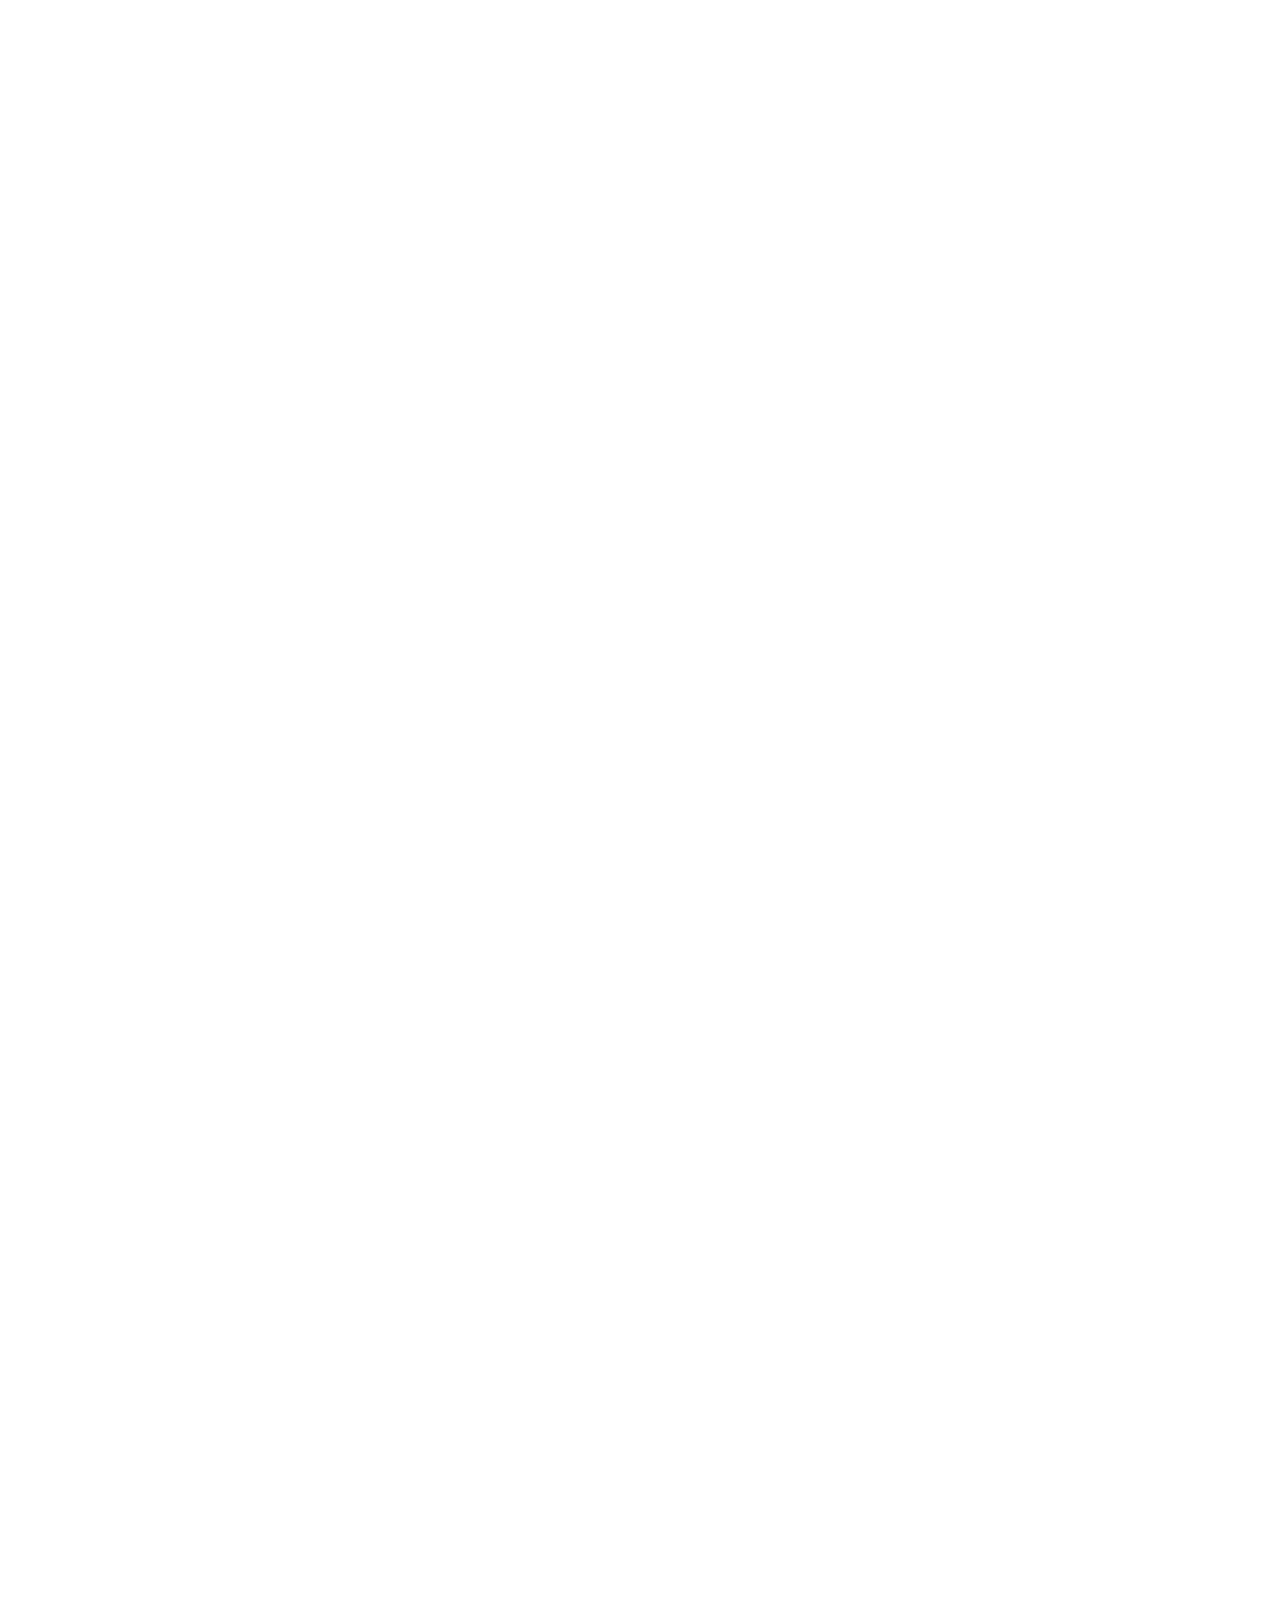
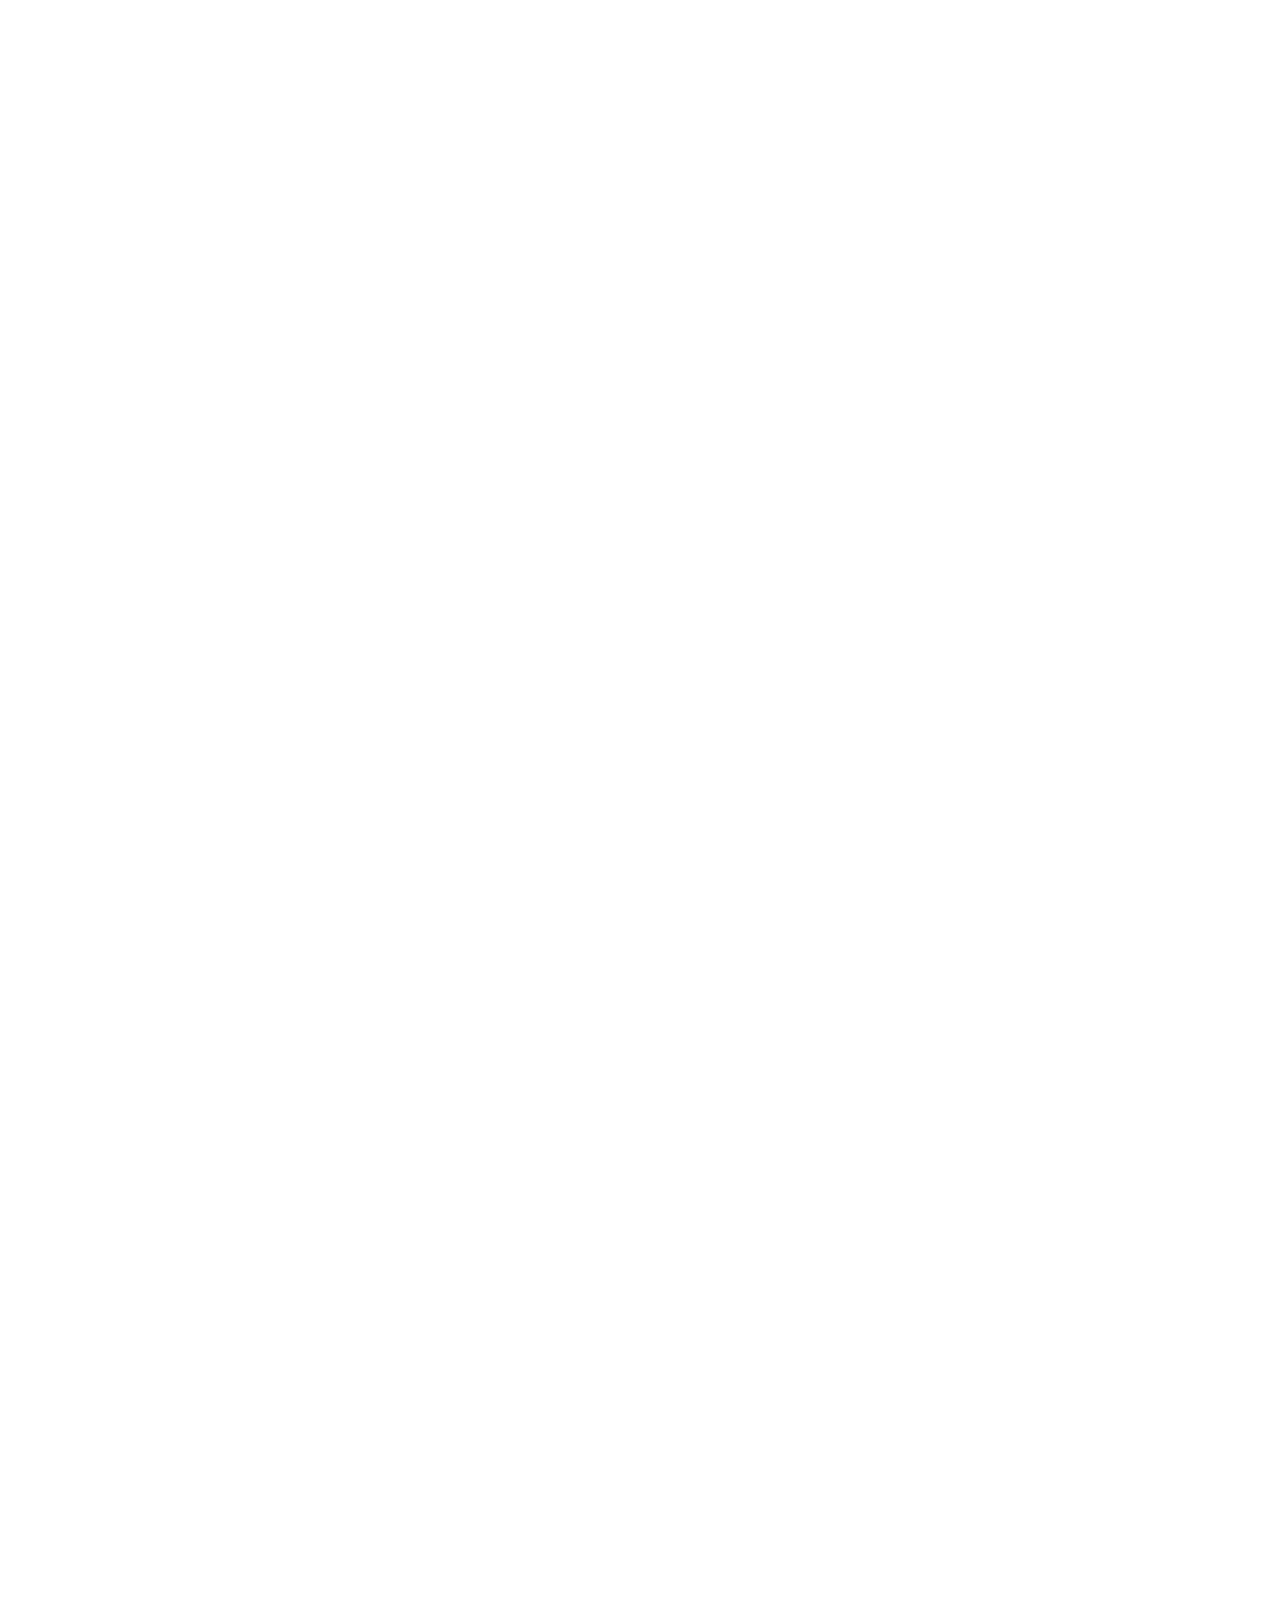
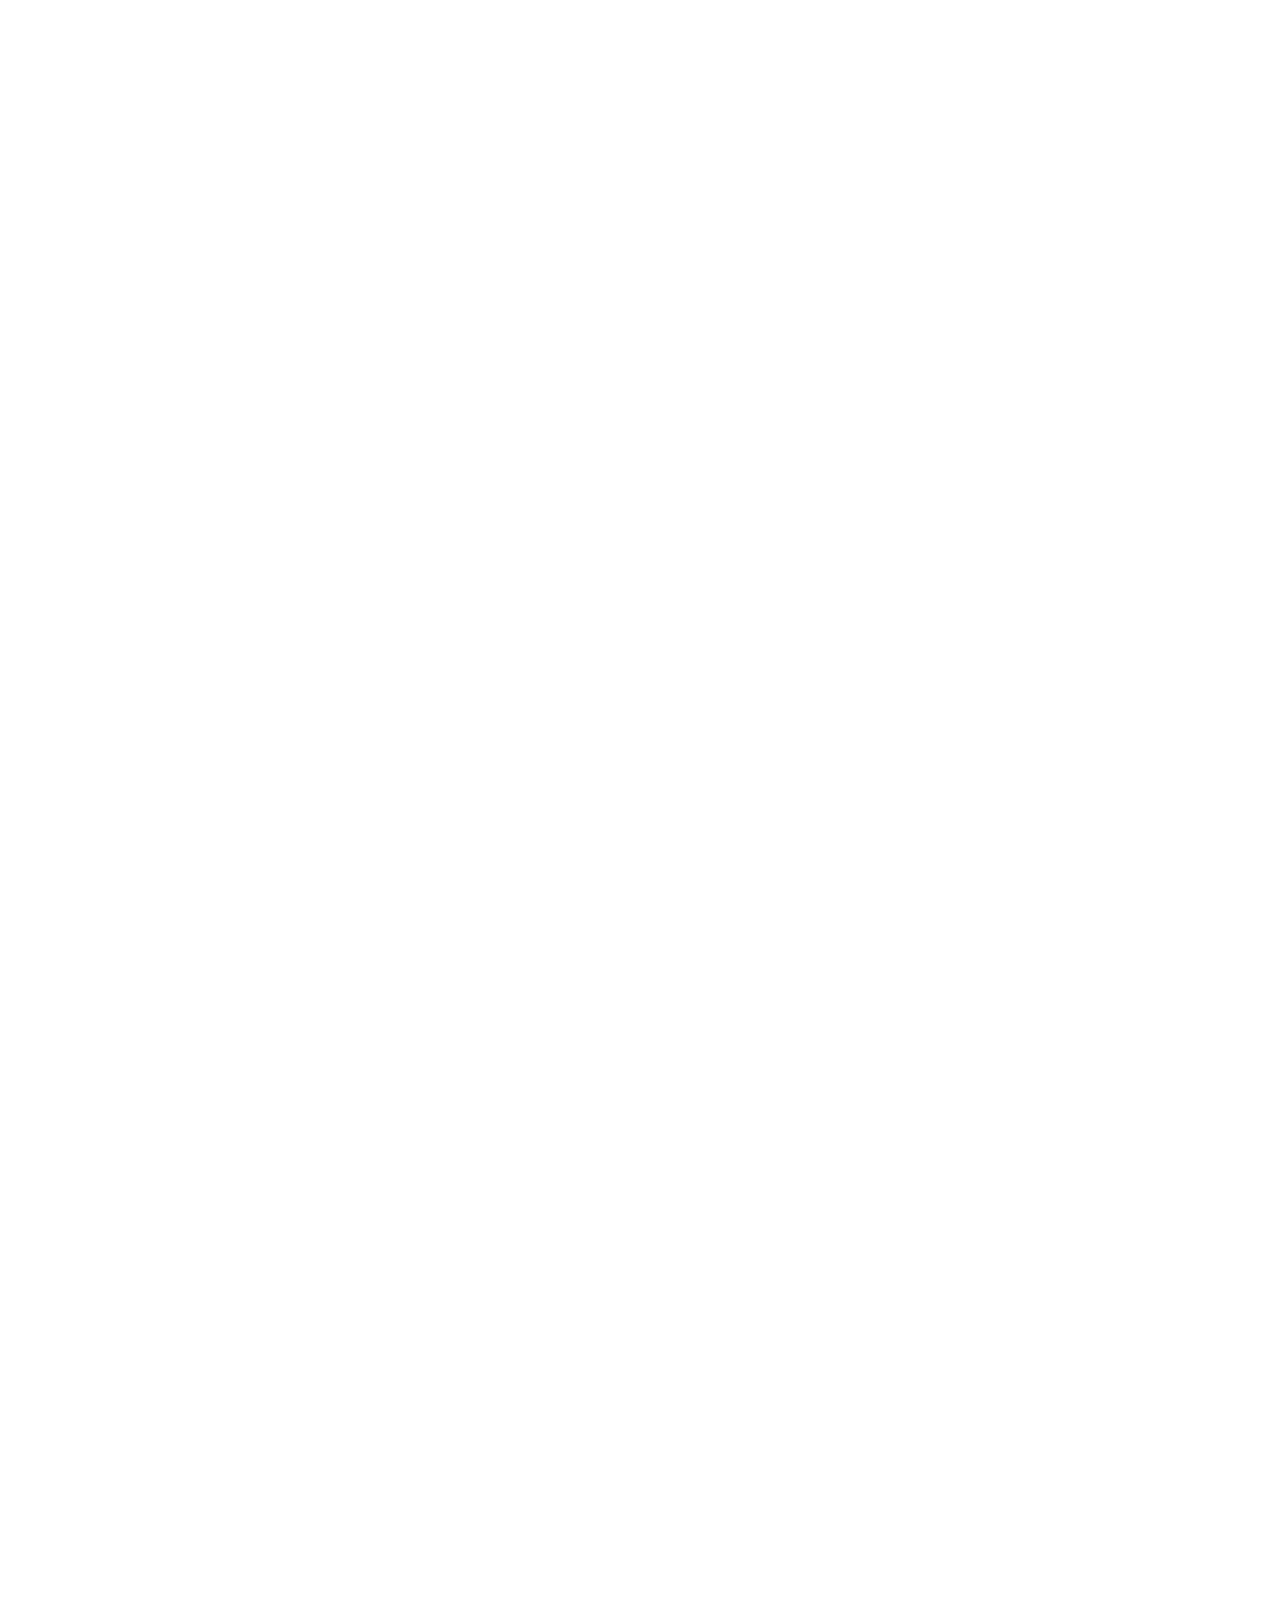
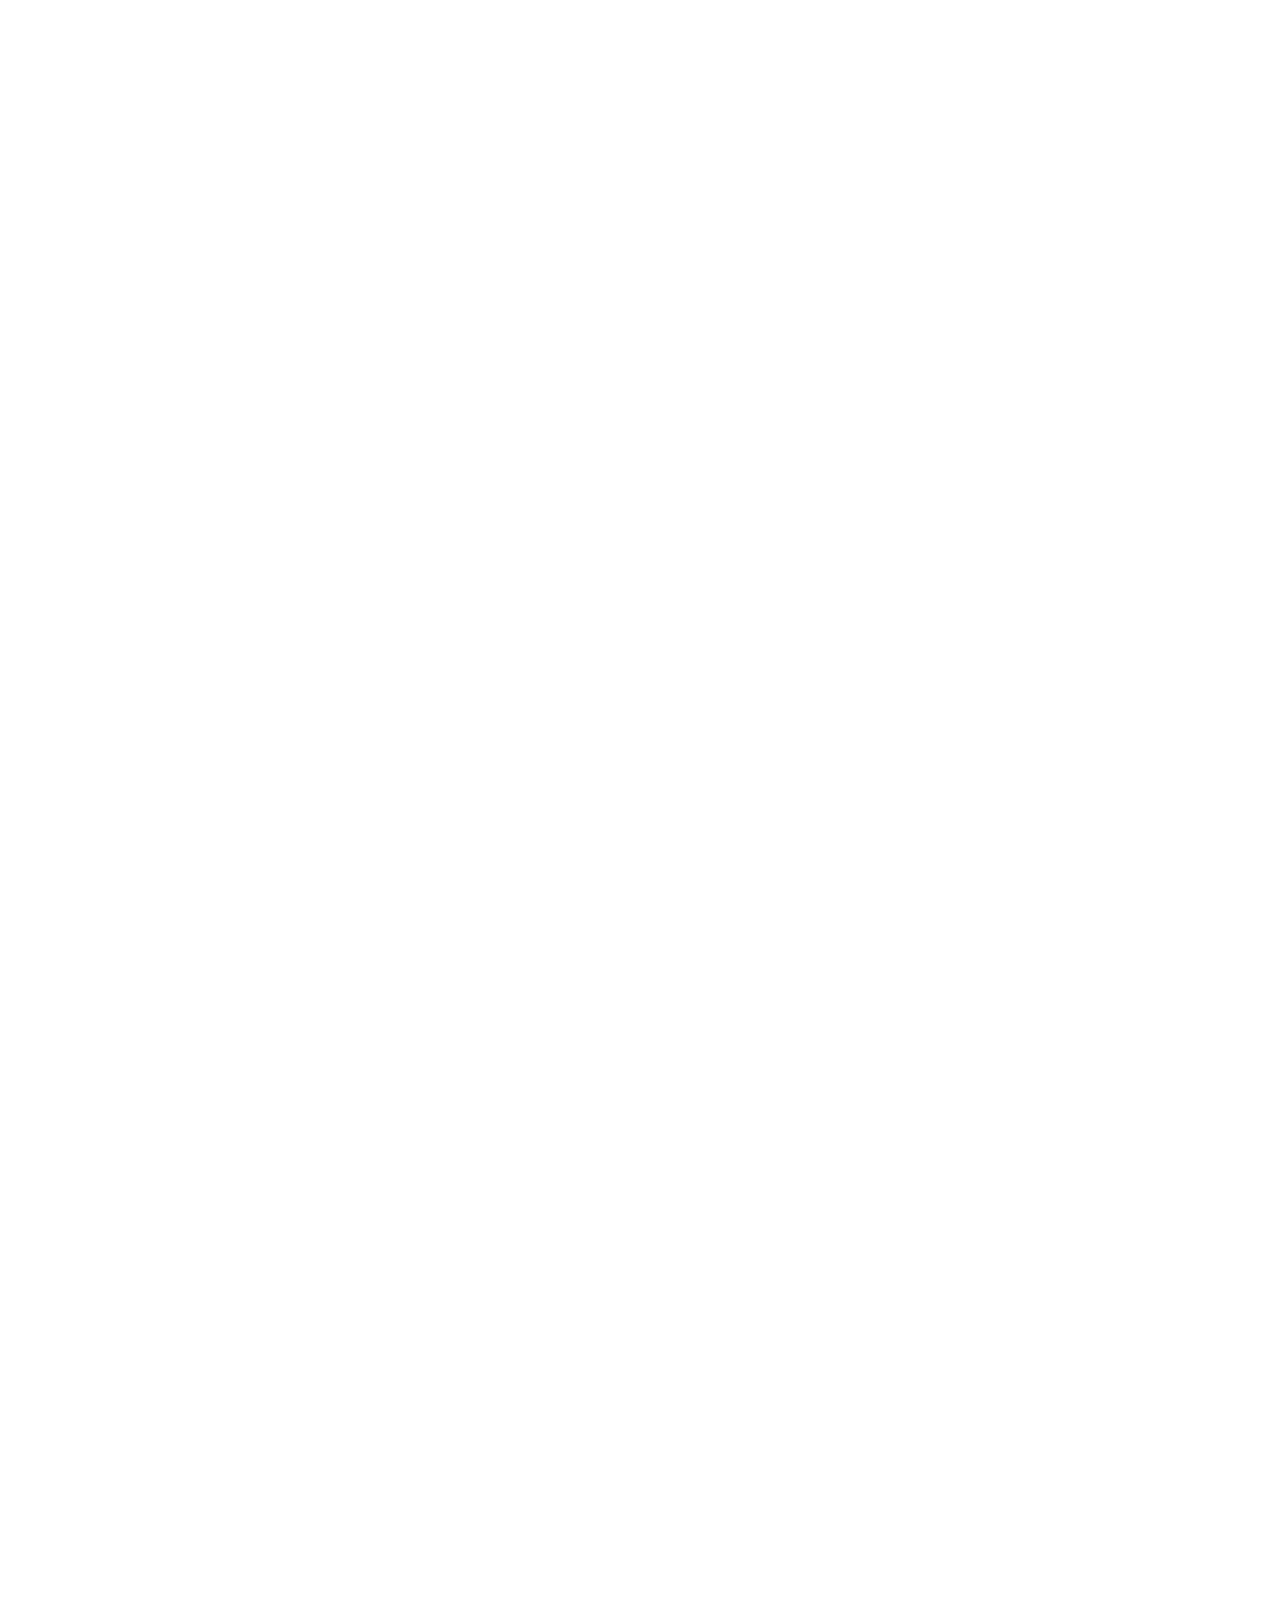
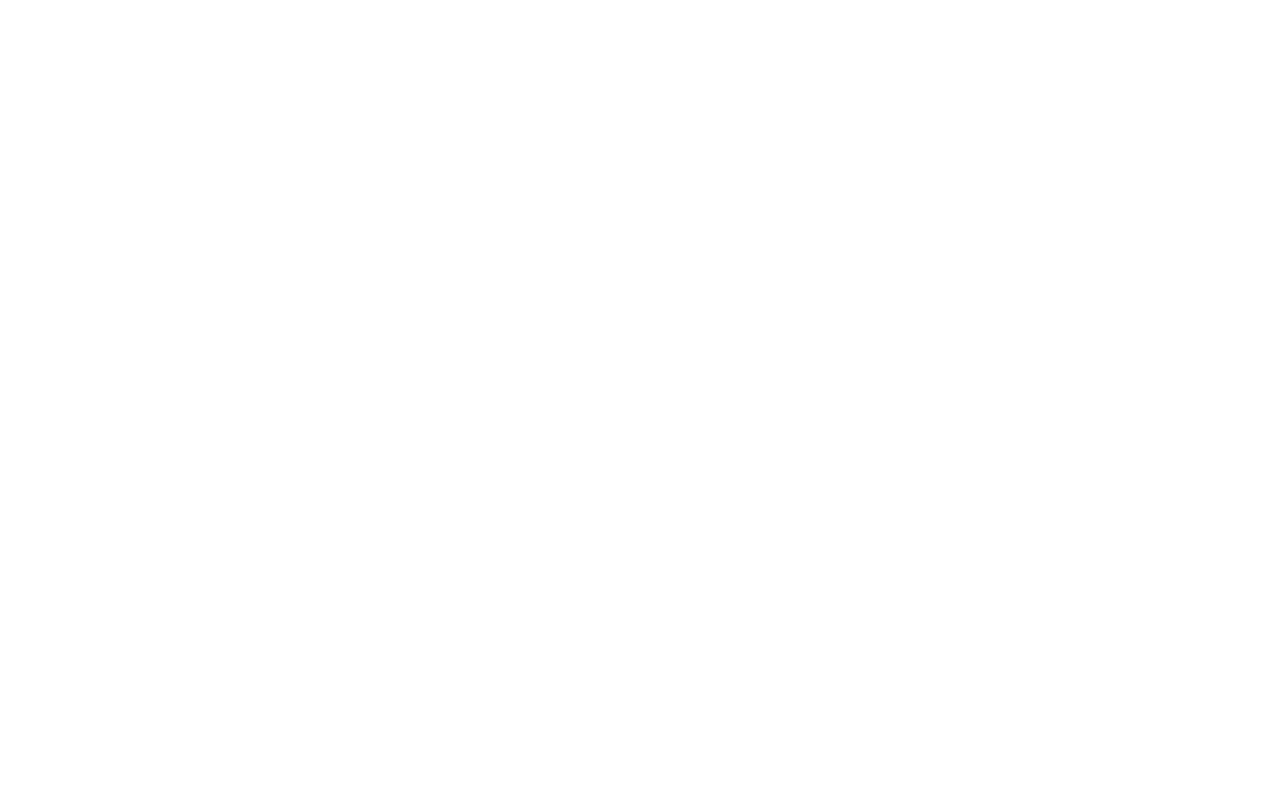
==== index.html @ f5f957e4 "tsParticlesCB" ====
<!DOCTYPE html>
<html lang="en">
<head>
  <meta charset="UTF-8">
  <meta name="viewport" content="width=device-width, initial-scale=1.0">
  <title>Document</title>
  <link rel="stylesheet" href="style.css">
  <script src="https://cdn.jsdelivr.net/npm/@tsparticles/all@3.0.3/tsparticles.all.bundle.min.js"></script>
</head>
<body>
  <div id="tsparticles"></div>
  <div id="tsparticlesBig"></div>

  <script src="index.js"></script>
</body>
</html>
---- style.css ----
* {
  box-sizing: border-box;
  margin: 0;
}

body {
  position: relative;
  height: 800dvh;
}

#tsparticles,
#tsparticlesBig {
  position: absolute;
  width: 100%;
  height: 100%;
}
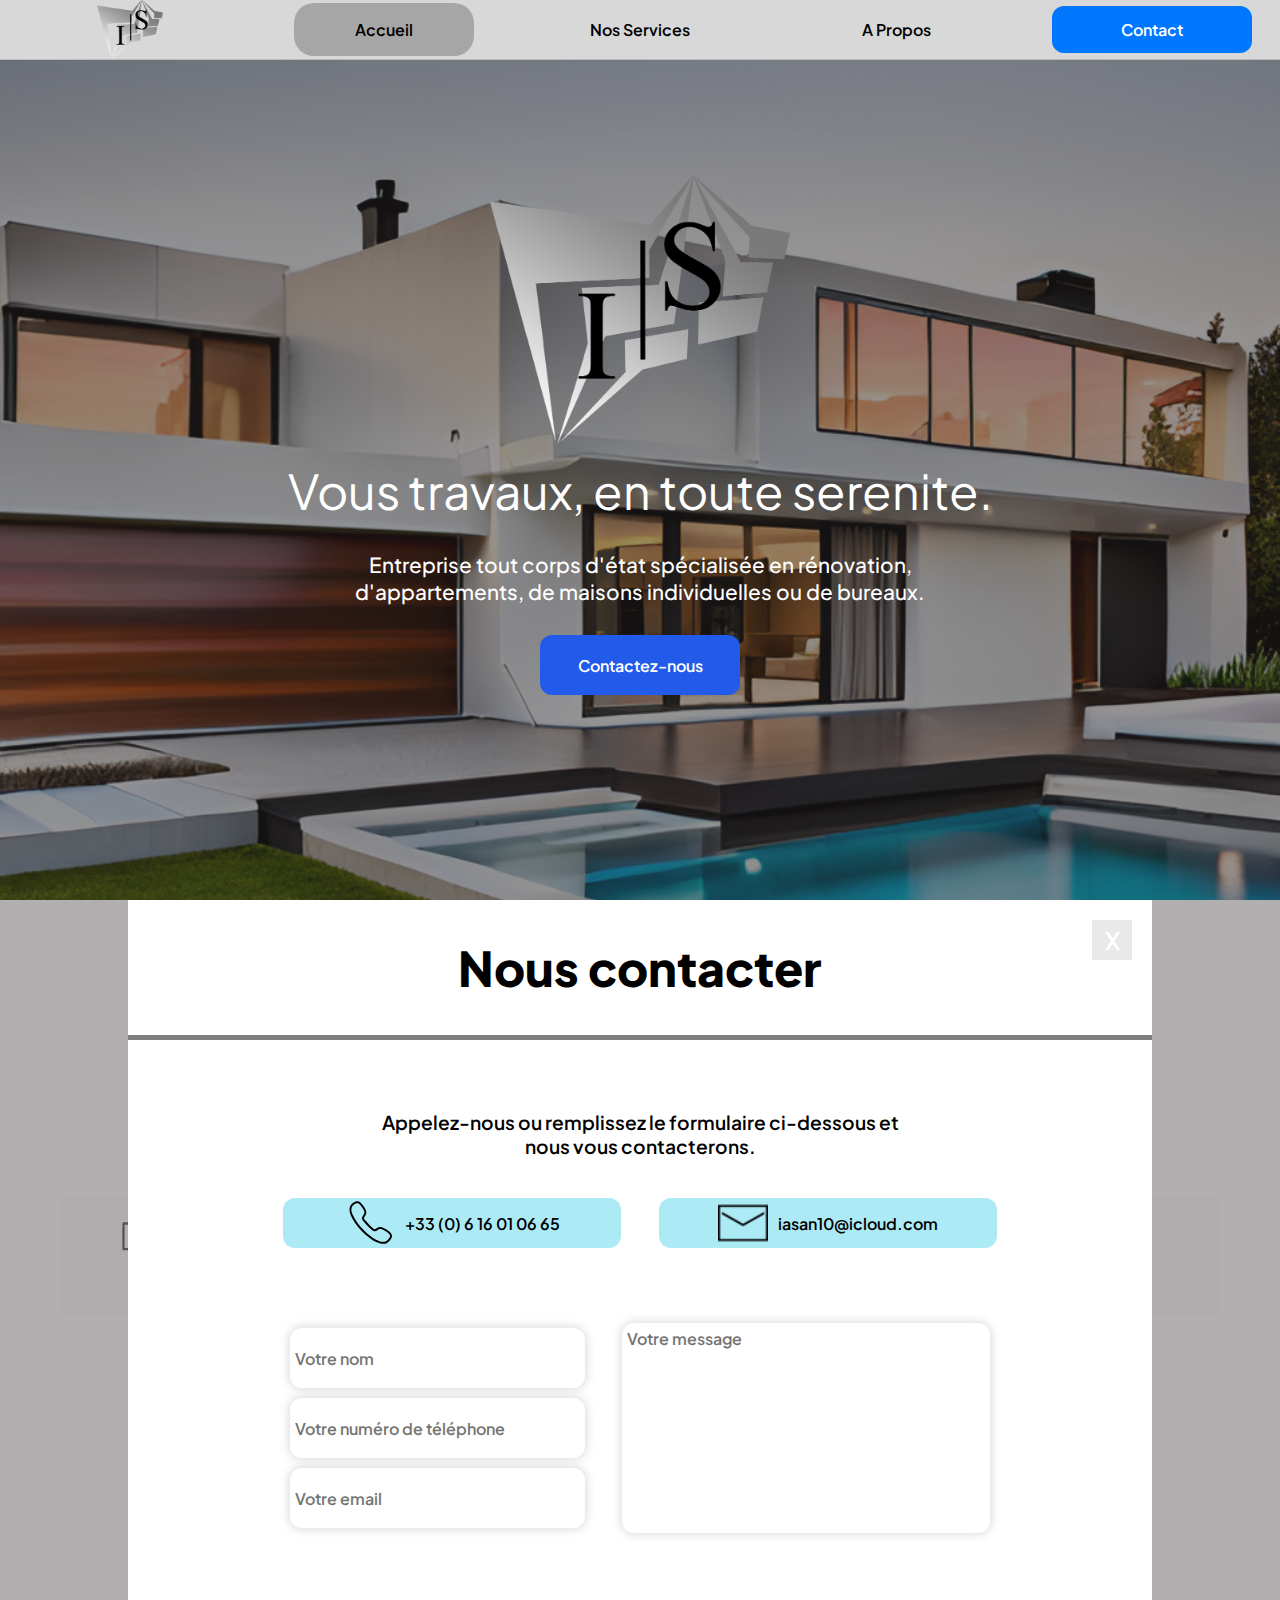
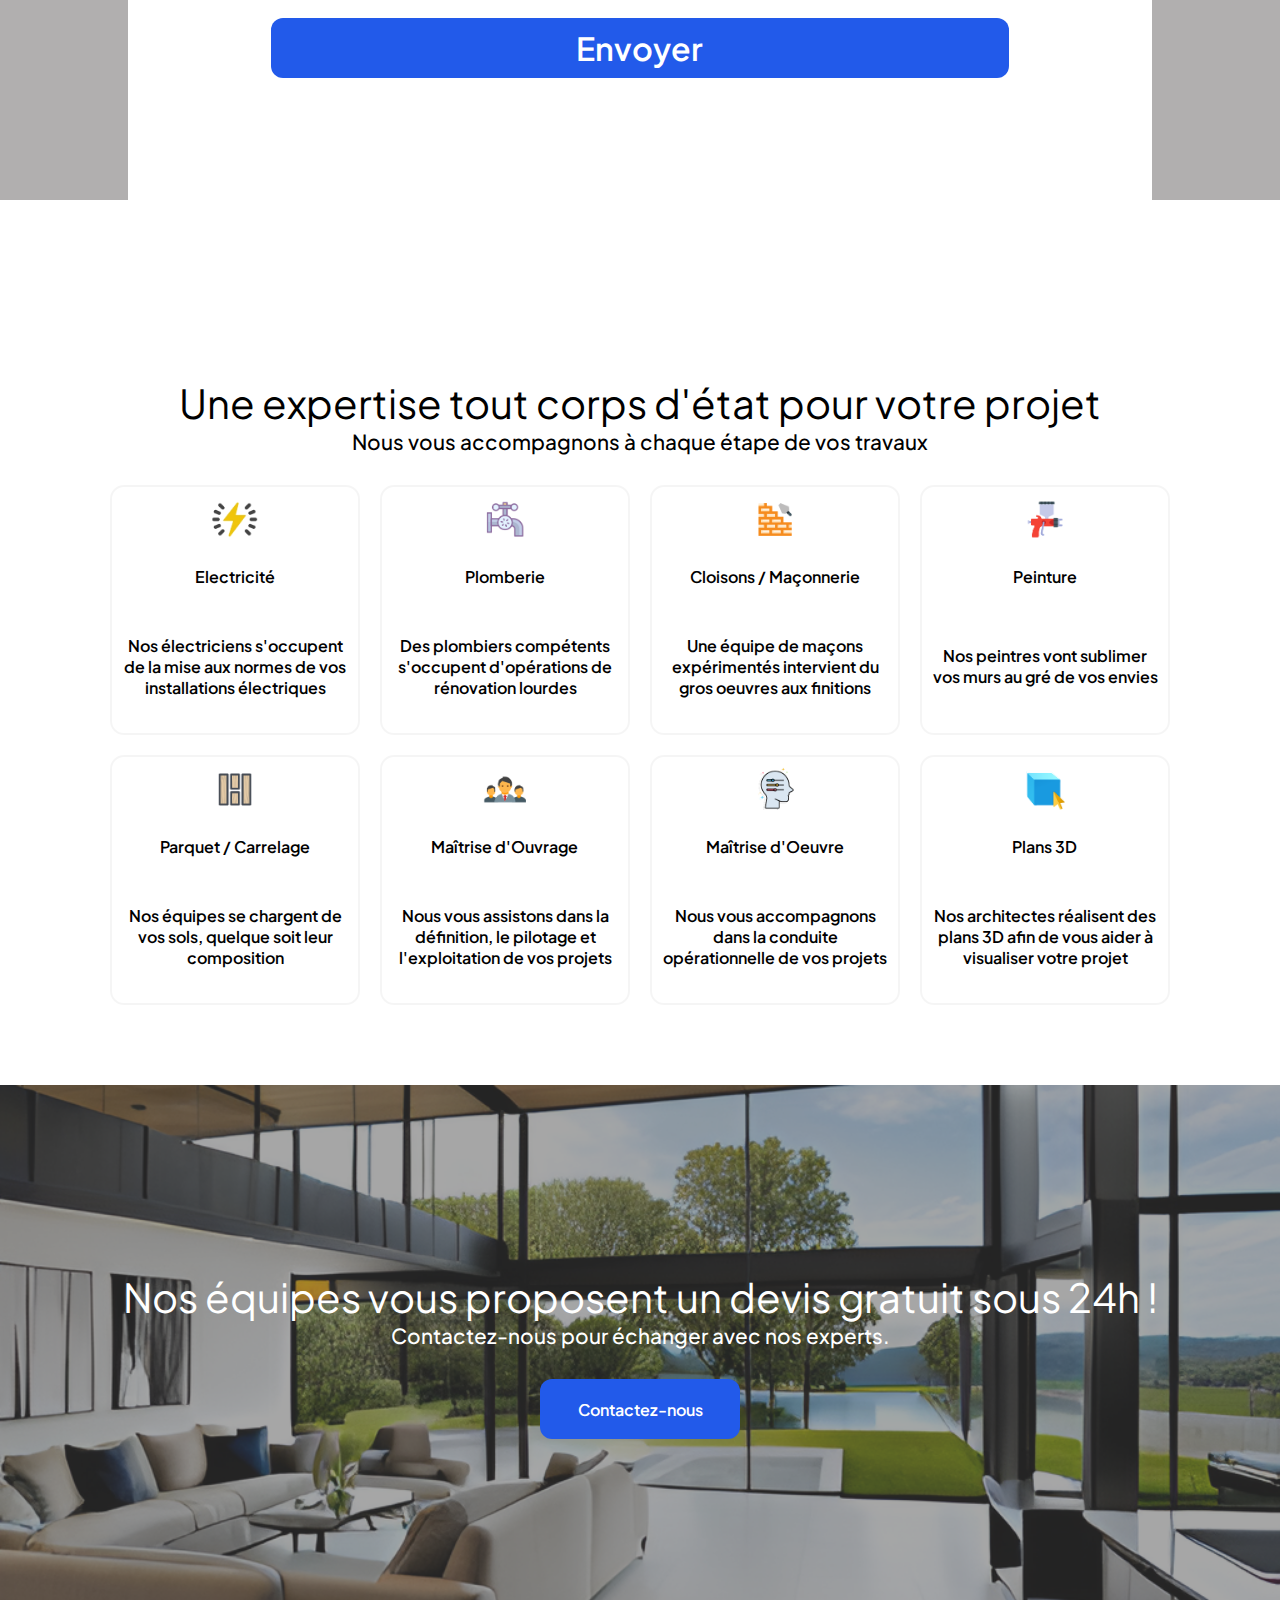
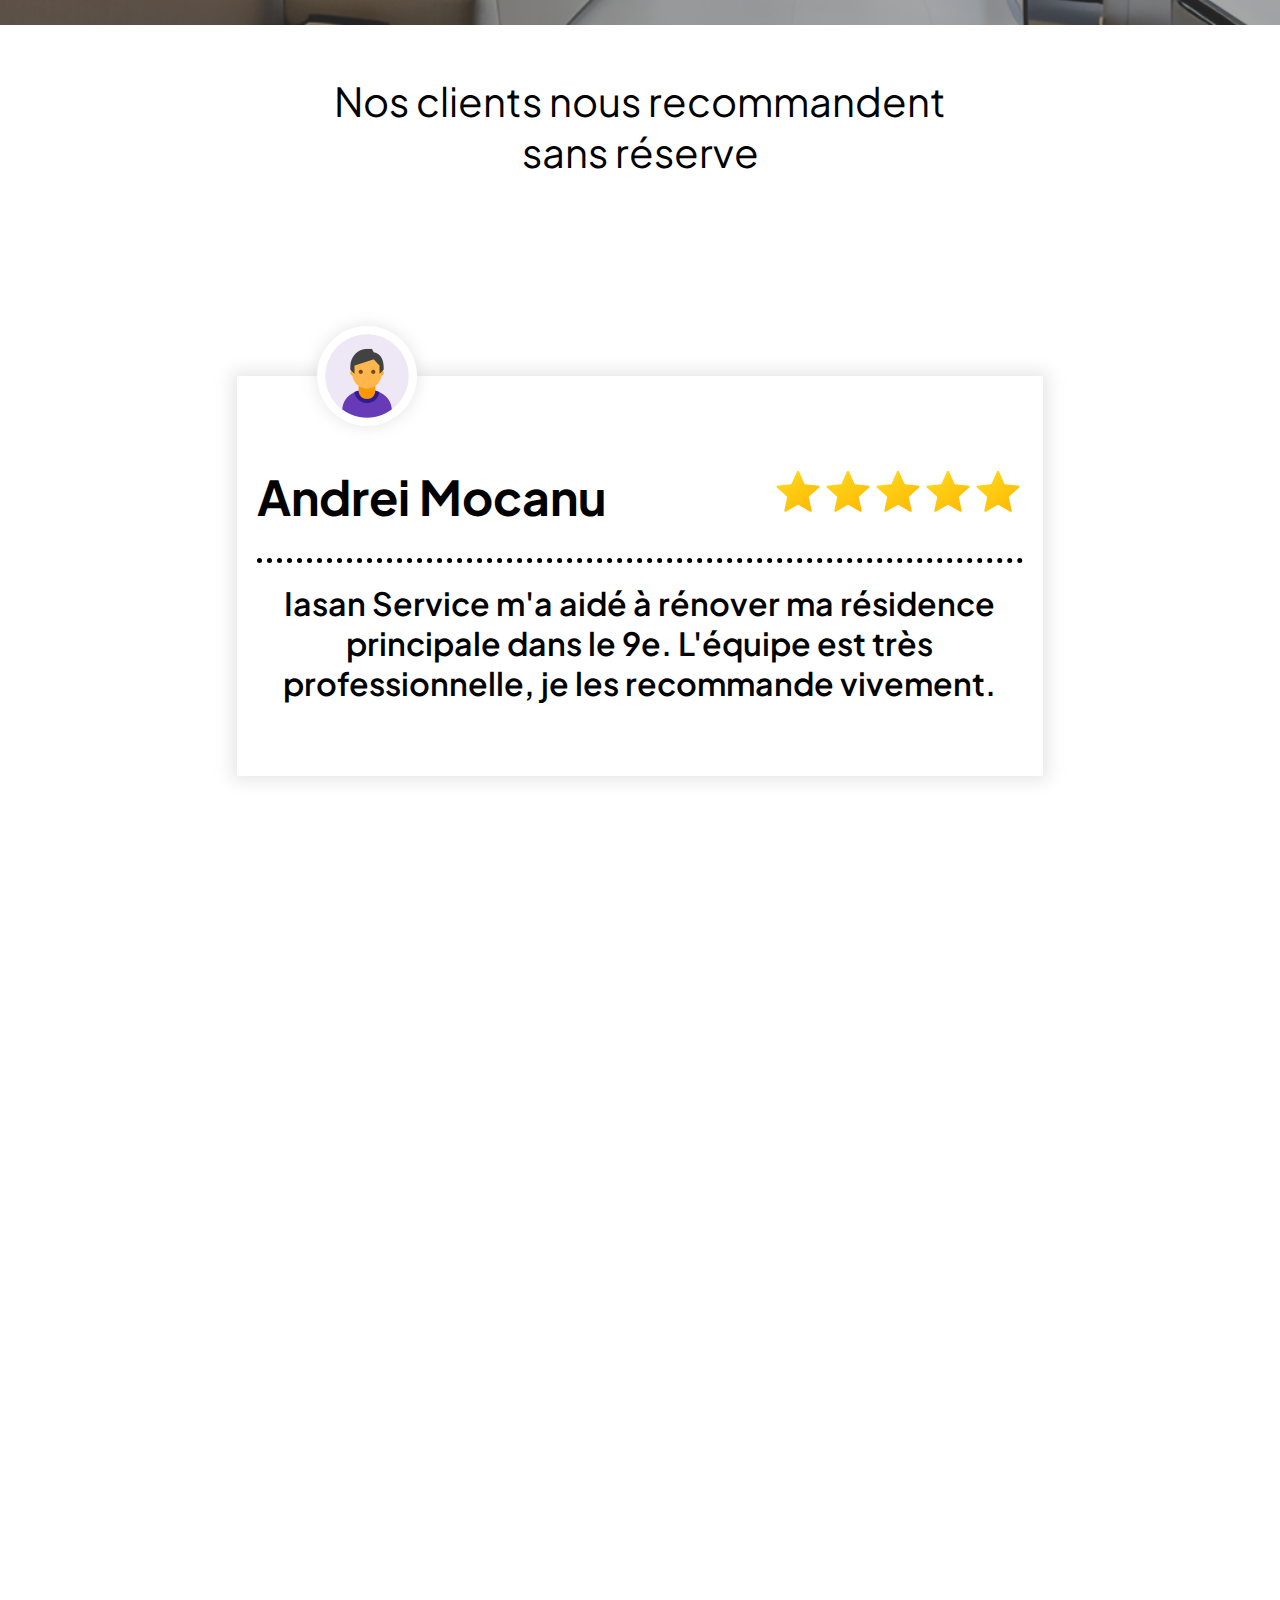
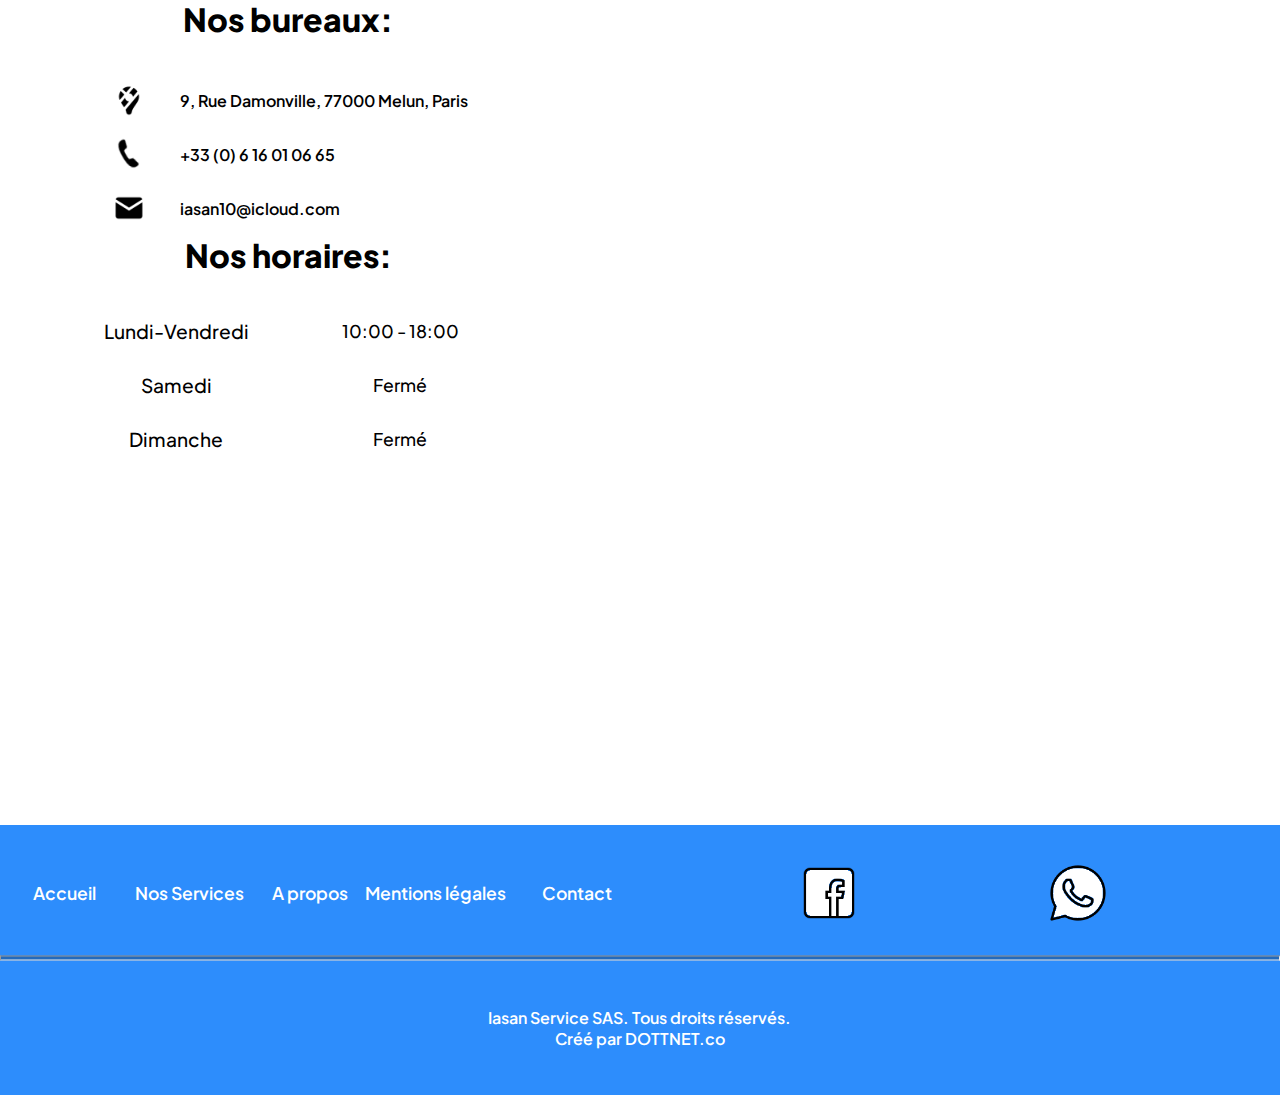
==== commit 3aa53ad3: "IasanService" ====
--- a/index.html
+++ b/index.html
@@ -1,16 +1,391 @@
 <!DOCTYPE html>
-<html lang="en">
+<html lang="fr">
 <head>
-  <meta charset="UTF-8">
-  <meta name="viewport" content="width=device-width, initial-scale=1.0">
-  <title>Document</title>
-  <link rel="stylesheet" href="style.css">
-  <script src="https://cdn.jsdelivr.net/npm/@tsparticles/all@3.0.3/tsparticles.all.bundle.min.js"></script>
+    <meta charset="UTF-8">
+    <meta http-equiv="X-UA-Compatible" content="IE=edge">
+    <meta name="viewport" content="width=device-width, initial-scale=1.0">
+    <meta name="description" content="Iasan Service est une entreprise de construction spécialisée dans la conception et l'exécution de travaux de haute qualité. Nous offrons des services de construction résidentielle et commerciale, des rénovations, des extensions et plus encore. Contactez-nous pour une consultation gratuite.">
+    <meta name="keywords" content="Iasan Service, construction, construction résidentielle, construction commerciale, rénovations, extensions, entreprise, lieu, construction, france">
+    <meta name="robots" content="index,follow">
+    <link rel="stylesheet" href="animations.css">
+    <link rel="stylesheet" href="mainStyle.css">
+    <link rel="icon" type="image/png" href="favicon.svg">
+    <title>Iasan Service - Accueil</title>
 </head>
 <body>
-  <div id="tsparticles"></div>
-  <div id="tsparticlesBig"></div>
-
-  <script src="index.js"></script>
+    <nav class="fix-nav" style="display: none;">
+        <div class="nav-logo">
+            <a class="page-logo" href="index.html"></a>
+        </div>
+        <div class="nav-content">
+            <div class="nav-body">
+                <div class="nav-el-cont">
+                    <a class="nav-el active-page" href="index.html">Accueil</a>
+                </div>
+                <div class="nav-el-cont">
+                    <a class="nav-el" href="noservices/noservices.html">Nos Services</a>
+                </div>
+                <div class="nav-el-cont">
+                    <a class="nav-el" href="apropos/apropos.html">A Propos</a>
+                </div>
+                <div class="nav-el-cont">
+                    <a class="nav-el contact button">Contact</a>
+                </div>
+            </div>
+        </div>
+    </nav>
+
+    <div class="site-burger_menu header" style="display: none;">
+        <div class="logo-cont">
+            <a class="page-logo" href="index.html"></a>
+        </div>
+        <div class="burger-container">
+          <div id="burger">
+                <div class="bar topBar"></div>
+                <div class="bar btmBar"></div>
+          </div>
+        </div>
+        <ul class="menu">
+            <li class="menu-item">
+                <a href="index.html">Accueil</a>
+            </li>
+            <li class="menu-item">
+                <a href="noservices/noservices.html">Nos Services</a>
+            </li>
+            <li class="menu-item">
+                <a href="apropos/apropos.html">A propos</a>
+            </li>
+            <li class="menu-item">
+                <a href="mentions/mentions.html">Mentions légales</a>
+            </li>
+            <li class="menu-item">
+                <a class="contact">Contact Nous</a>
+            </li>
+            <li class="menu-item">
+                <a>iasan10@icloud.com</a>
+            </li>
+            <li class="menu-item">
+                <a href="tel:+330616010665">+33 (0) 6 16 01 06 65</a>
+            </li>
+        </ul>
+    </div>
+
+    <div class="contact-container contact-closed">
+        <div class="contact-content">
+            <div class="contact-header">
+                <div class="contact-title">Nous contacter</div>
+                <div class="contact-close_butt">X</div>
+            </div>
+            <div class="contact-line"></div>
+            <div class="contact-body">
+                <div class="contact-info">
+                    <div class="info-text">Appelez-nous ou remplissez le formulaire ci-dessous et nous vous contacterons.</div>
+                    <div class="info-contact_dates">
+                        <div class="contact_dates">
+                            <div class="dates-icon"></div>
+                            <div class="dates-text">+33 (0) 6 16 01 06 65</div>
+                        </div>
+                        <div class="contact_dates">
+                            <div class="dates-icon"></div>
+                            <div class="dates-text">iasan10@icloud.com</div>
+                        </div>
+                    </div>
+                </div>
+                <form class="contact-form" action="send.php" method="post">
+                    <div class="form-content">
+                        <div class="inputs">
+                            <input type="text" class="contact-form_name input" name="input-name" placeholder="Votre nom" required>
+                            <input type="tel" class="contact-form_tel input" name="input-tel" placeholder="Votre numéro de téléphone" required>
+                            <input type="email" class="contact-form_email input" name="input-email" placeholder="Votre email" required>
+                        </div>
+                        <textarea type="text" class="contact-form_message input" name="input-message" placeholder="Votre message" required></textarea>
+                    </div>
+                    <input type="submit" value="Envoyer" class="button submit-button">
+                </form>
+                <div class="thankyou-cont">
+                    <div class="thankyou-close_butt">X</div>
+                    <div class="thankyou-text">Nous vous remercions de nous avoir choisis</div>
+                </div>
+            </div>
+        </div>
+    </div>
+
+    <div class="container mainpage-bgfoto">
+        <div class="main">
+            <div class="main-logo">
+                <div class="mainpage_logo"></div>
+            </div>
+            <div class="main-text">
+                <h4 class="page-title">Vous travaux, en toute serenite.</h4>
+                <h6 class="page-subtitle">Entreprise tout corps d'état spécialisée en rénovation, <br> d'appartements, de maisons individuelles ou de bureaux.</h6>
+            </div>
+            <div class="main-button">
+                <a class="button contact">
+                    <h5 class="butt_text">Contactez-nous</h5>
+                </a>
+            </div>
+        </div>
+    </div>
+
+    <div class="container page2">
+        <div class="page2-main">
+            <h3 class="page-title">Vous souhaitez rénover <br>un bien sur Paris ?</h3>
+            <h5 class="page-subtitle">Iasan Service est une équipe de passionnés de la rénovation <br> disposant de plusieurs années d'expérience !</h5>
+        </div>
+        <div class="page2-cards">
+            <div class="page2-card_cont">
+                <div class="card-el">
+                    <div class="card_el-icon"></div>
+                    <div class="card_el-content">
+                        <h4 class="card_title">Délais respectés</h4>
+                        <p class="card_info card-close">Nos équipes ont à coeur de respecter les délais convenus ensemble.</p>
+                    </div>
+                </div>
+                <div class="card-el">
+                    <div class="card_el-icon"></div>
+                    <div class="card_el-content">
+                        <h4 class="card_title">Qualité supérieure</h4>
+                        <p class="card_info card-close">Notre entreprise vous offre une qualité de travail supérieure</p>
+                    </div>
+                </div>
+            </div>
+            <div class="page2-card_cont">
+                <div class="card-el">
+                    <div class="card_el-icon"></div>
+                    <div class="card_el-content">
+                        <h4 class="card_title">Budgets Maîtrisés</h4>
+                        <p class="card_info card-close">Nous veillons à optimiser les coûts afin de garantir le meilleur prix.</p>                        
+                    </div>
+                </div>
+                <div class="card-el">
+                    <div class="card_el-icon"></div>
+                    <div class="card_el-content">
+                        <h4 class="card_title">Garantie 10 ans.</h4>
+                        <p class="card_info card-close">Nos travaux sont couverts par une assurance construction décennale.</p>
+                    </div>
+                </div>
+            </div>
+        </div>
+        <div class="page2-info">
+            <h4 class="info_title">Des projets sur-mesure, adaptés à votre budget.</h4>
+            <h6 class="info-subtitle">Iasan Service et son expertise vous aide à réaliser <br> le projet de vos rêves quelque soit votre budget.</h6>
+        </div>
+        <div class="page2-ranges">
+            <div class="ranges-container">
+                <div class="range-cont">
+                    <div class="ranges-el">
+                        <div class="range-title page-subtitle">Disponibilité</div>
+                        <canvas class="page2-ranges_circle circle_canvas" width="200" height="200"></canvas>
+                    </div>
+                    <div class="ranges-el">
+                        <div class="range-title page-subtitle">Conseil</div>
+                        <canvas class="page2-ranges_circle circle_canvas" width="200" height="200"></canvas>
+                    </div>
+                </div>
+                <div class="range-cont">
+                    <div class="ranges-el">
+                        <div class="range-title page-subtitle">Expertise</div>
+                        <canvas class="page2-ranges_circle circle_canvas" width="200" height="200"></canvas>
+                    </div>
+                    <div class="ranges-el">
+                        <div class="range-title page-subtitle">Satisfaction</div>
+                        <canvas class="page2-ranges_circle circle_canvas" width="200" height="200"></canvas>
+                    </div>
+                </div>
+            </div>
+        </div>
+    </div>
+
+    <div class="container page3">
+        <div class="page3-main">
+            <h4 class="page-title title_page3">Une expertise tout corps d'état pour votre projet</h4>
+            <h6 class="page-subtitle">Nous vous accompagnons à chaque étape de vos travaux</h6>
+        </div>
+        <div class="container3_cards">
+            <div class="page3-cards">
+                <div class="p3-card_el">
+                    <img class="card3-icon" src="images/icons/electric.svg"></img>
+                    <div class="card3-title">Electricité</div>
+                    <div class="card3-info">Nos électriciens s'occupent de la mise aux normes de vos installations électriques</div>
+                </div>
+                <div class="p3-card_el">
+                    <img class="card3-icon" src="images/icons/Plomberie.svg"></img>
+                    <div class="card3-title">Plomberie</div>
+                    <div class="card3-info">Des plombiers compétents s'occupent d'opérations de rénovation lourdes</div>
+                </div>
+                <div class="p3-card_el">
+                    <img class="card3-icon" src="images/icons/Cloisons.svg"></img>
+                    <div class="card3-title">Cloisons / Maçonnerie</div>
+                    <div class="card3-info">Une équipe de maçons expérimentés intervient du gros oeuvres aux finitions</div>
+                </div>
+                <div class="p3-card_el">
+                    <img class="card3-icon" src="images/icons/Peinture.svg"></img>
+                    <div class="card3-title">Peinture</div>
+                    <div class="card3-info">Nos peintres vont sublimer vos murs au gré de vos envies</div>
+                </div>
+                <div class="p3-card_el">
+                    <img class="card3-icon" src="images/icons/parquet.svg"></img>
+                    <div class="card3-title">Parquet / Carrelage</div>
+                    <div class="card3-info">Nos équipes se chargent de vos sols, quelque soit leur composition</div>
+                </div>
+                <div class="p3-card_el">
+                    <img class="card3-icon" src="images/icons/manage.svg"></img>
+                    <div class="card3-title">Maîtrise d'Ouvrage</div>
+                    <div class="card3-info">Nous vous assistons dans la définition, le pilotage et l'exploitation de vos projets</div>
+                </div>
+                <div class="p3-card_el">
+                    <img class="card3-icon" src="images/icons/control.svg"></img>
+                    <div class="card3-title">Maîtrise d'Oeuvre</div>
+                    <div class="card3-info">Nous vous accompagnons dans la conduite opérationnelle de vos projets</div>
+                </div>
+                <div class="p3-card_el">
+                    <img class="card3-icon" src="images/icons/plan3d.svg"></img>
+                    <div class="card3-title">Plans 3D</div>
+                    <div class="card3-info">Nos architectes réalisent des plans 3D afin de vous aider à visualiser votre projet</div>
+                </div>
+            </div>
+        </div>
+    </div>
+
+    <div class="container page_ofert">
+        <div class="page4-content">
+            <h4 class="page-title title_page4">Nos équipes vous proposent un devis gratuit sous 24h !</h4>
+            <h6 class="page-subtitle">Contactez-nous pour échanger avec nos experts.</h6>
+            <div class="button contact">
+                <h5 class="butt_text">Contactez-nous</h5>
+            </div>
+        </div>
+    </div>
+    
+    <div class="container page5">
+        <div class="page_clients">
+            <div class="page-title title-page5">Nos clients nous recommandent sans réserve</div>
+            <div class="clients">
+                <div class="messages">
+                    <div class="message-cont message-active" id="ms1">
+                        <div class="message-body">
+                            <div class="person-icon"></div>
+                            <div class="message-header">
+                                <div class="person-name">Andrei Mocanu</div>
+                                <div class="person-rating">
+                                    <div class="rating"></div>
+                                </div>
+                            </div>
+                            <div class="message-separator"></div>
+                            <div class="message-text">
+                                <div class="text-content">
+                                    Iasan Service m'a aidé à rénover ma résidence principale dans le 9e. L'équipe est très professionnelle, je les recommande vivement.
+                                </div>
+                            </div>
+                        </div>
+                    </div>
+                    <div class="message-cont desactive" id="ms2">
+                        <div class="message-body">
+                            <div class="person-icon"></div>
+                            <div class="message-header">
+                                <div class="person-name">Andrei Mocanu</div>
+                                <div class="person-rating">
+                                    <div class="rating"></div>
+                                </div>
+                            </div>
+                            <div class="message-separator"></div>
+                            <div class="message-text">
+                                <div class="text-content">
+                                    Iasan Service m'a aidé à rénover ma résidence principale dans le 9e. L'équipe est très professionnelle, je les recommande vivement.
+                                </div>
+                            </div>
+                        </div>
+                    </div>
+                    <div class="message-cont desactive" id="ms3">
+                        <div class="message-body">
+                            <div class="person-icon"></div>
+                            <div class="message-header">
+                                <div class="person-name">Andrei Mocanu</div>
+                                <div class="person-rating">
+                                    <div class="rating"></div>
+                                </div>
+                            </div>
+                            <div class="message-separator"></div>
+                            <div class="message-text">
+                                <div class="text-content">
+                                    Iasan Service m'a aidé à rénover ma résidence principale dans le 9e. L'équipe est très professionnelle, je les recommande vivement.
+                                </div>
+                            </div>
+                        </div>
+                    </div>
+                </div>
+            </div>
+        </div>
+    </div> 
+
+    <div class="container page-map">
+        <iframe src="https://www.google.com/maps/embed?pb=!1m18!1m12!1m3!1d1571.092054089852!2d2.6543652158276982!3d48.5284145703862!2m3!1f0!2f0!3f0!3m2!1i1024!2i768!4f13.1!3m3!1m2!1s0x47e5fa7f6996e3c7%3A0x85599ab746fc36f8!2s9%20Rue%20Damonville%2C%2077000%20Melun%2C%20France!5e0!3m2!1sfr!2s!4v1684396438847!5m2!1sfr!2s" style="border:0;" allowfullscreen="true" loading="lazy" referrerpolicy="no-referrer-when-downgrade" class="map"></iframe>
+        <div class="map-info">
+            <div class="info-container">
+                <h3 class="map-info_title">Nos bureaux:</h3>
+                <ul class="info-bureaux">
+                    <li class="bur-info_el">
+                        <img class="info_el-icon" src="images/map/location.svg"></img>
+                        <div class="info_el-text">9, Rue Damonville, 77000 Melun, Paris</div>
+                    </li>
+                    <li class="bur-info_el">
+                        <img class="info_el-icon" src="images/map/tel.svg"></img>
+                        <div class="info_el-text">+33 (0) 6 16 01 06 65</div>
+                    </li>
+                    <li class="bur-info_el">
+                        <img class="info_el-icon" src="images/map/mail.svg"></img>
+                        <div class="info_el-text">iasan10@icloud.com</div>
+                    </li>
+                </ul>
+                <h3 class="map-info_title">Nos horaires:</h3>
+                <div class="info-horaire">
+                    <div class="info-cont_titles">
+                        <div class="cont_el-title">Lundi-Vendredi</div>
+                        <div class="cont_el-title">Samedi</div>
+                        <div class="cont_el-title">Dimanche</div>
+                    </div>
+                    <div class="info-cont_infos">
+                        <div class="cont_el-info">10:00 - 18:00</div>
+                        <div class="cont_el-info">Fermé</div>
+                        <div class="cont_el-info">Fermé</div>
+                    </div>
+                </div>
+            </div>
+        </div>
+    </div>
+
+    <div class="container footer">
+        <div class="footer-content">
+            <div class="footer-links">
+                <div class="links-site">
+                    <div class="links-cont">
+                        <a class="links_site-el" href="index.html">Accueil</a>
+                        <a class="links_site-el" href="noservices/noservices.html">Nos Services</a>
+                    </div>
+                    <div class="links-cont">
+                        <a class="links_site-el" href="apropos/apropos.html">A propos</a>
+                        <a class="links_site-el" href="mentions/mentions.html">Mentions légales</a>
+                    </div>
+                    <div class="links-cont">
+                        <a class="links_site-el contact">Contact</a>
+                    </div>
+                </div>
+                <div class="links-social">
+                    <a class="links_social-el" href="https:/facebook.com" target="_blank">
+                        <img src="images/socials/facebook.svg" width="60" height="60" alt="Facebook" class="social_img">
+                    </a>
+                    <a class="links_social-el" href="https:/whatsapp.com" target="_blank">
+                        <img src="images/socials/whatsapp.svg" width="60" height="60" alt="Whatsapp" class="social_img">
+                    </a>
+                </div>
+            </div>
+        </div>
+        <div class="footer-info">
+            <div class="footer-rights">Iasan Service SAS. Tous droits réservés. <br> Créé par DOTTNET.co</div>
+        </div>
+        <hr class="footer-line">
+    </div>
+
+    <script src="index.js"></script>
 </body>
 </html>--- a/animations.css
+++ b/animations.css
@@ -0,0 +1,28 @@
+/*Cards*/
+.card-open {
+    animation: openCard .4s 1 forwards;
+}
+
+.card-close {
+    animation: closeCard .4s 1 forwards;
+}
+
+@keyframes openCard {
+    0%{
+        margin-bottom: -100px;
+    }
+    100%{
+        margin-bottom: 100%;
+    }
+}
+
+@keyframes closeCard {
+    0%{
+        margin-bottom: 100%;
+    }
+    100%{
+        margin-bottom: -100px;
+    }
+}
+  
+
--- a/mainStyle.css
+++ b/mainStyle.css
@@ -0,0 +1,4 @@
+
+@import url("desktop.css") (min-width: 1120px);
+@import url("tablet.css") (min-width: 481px) and (max-width: 1120px);
+@import url("mobile.css") (max-width: 480px);
